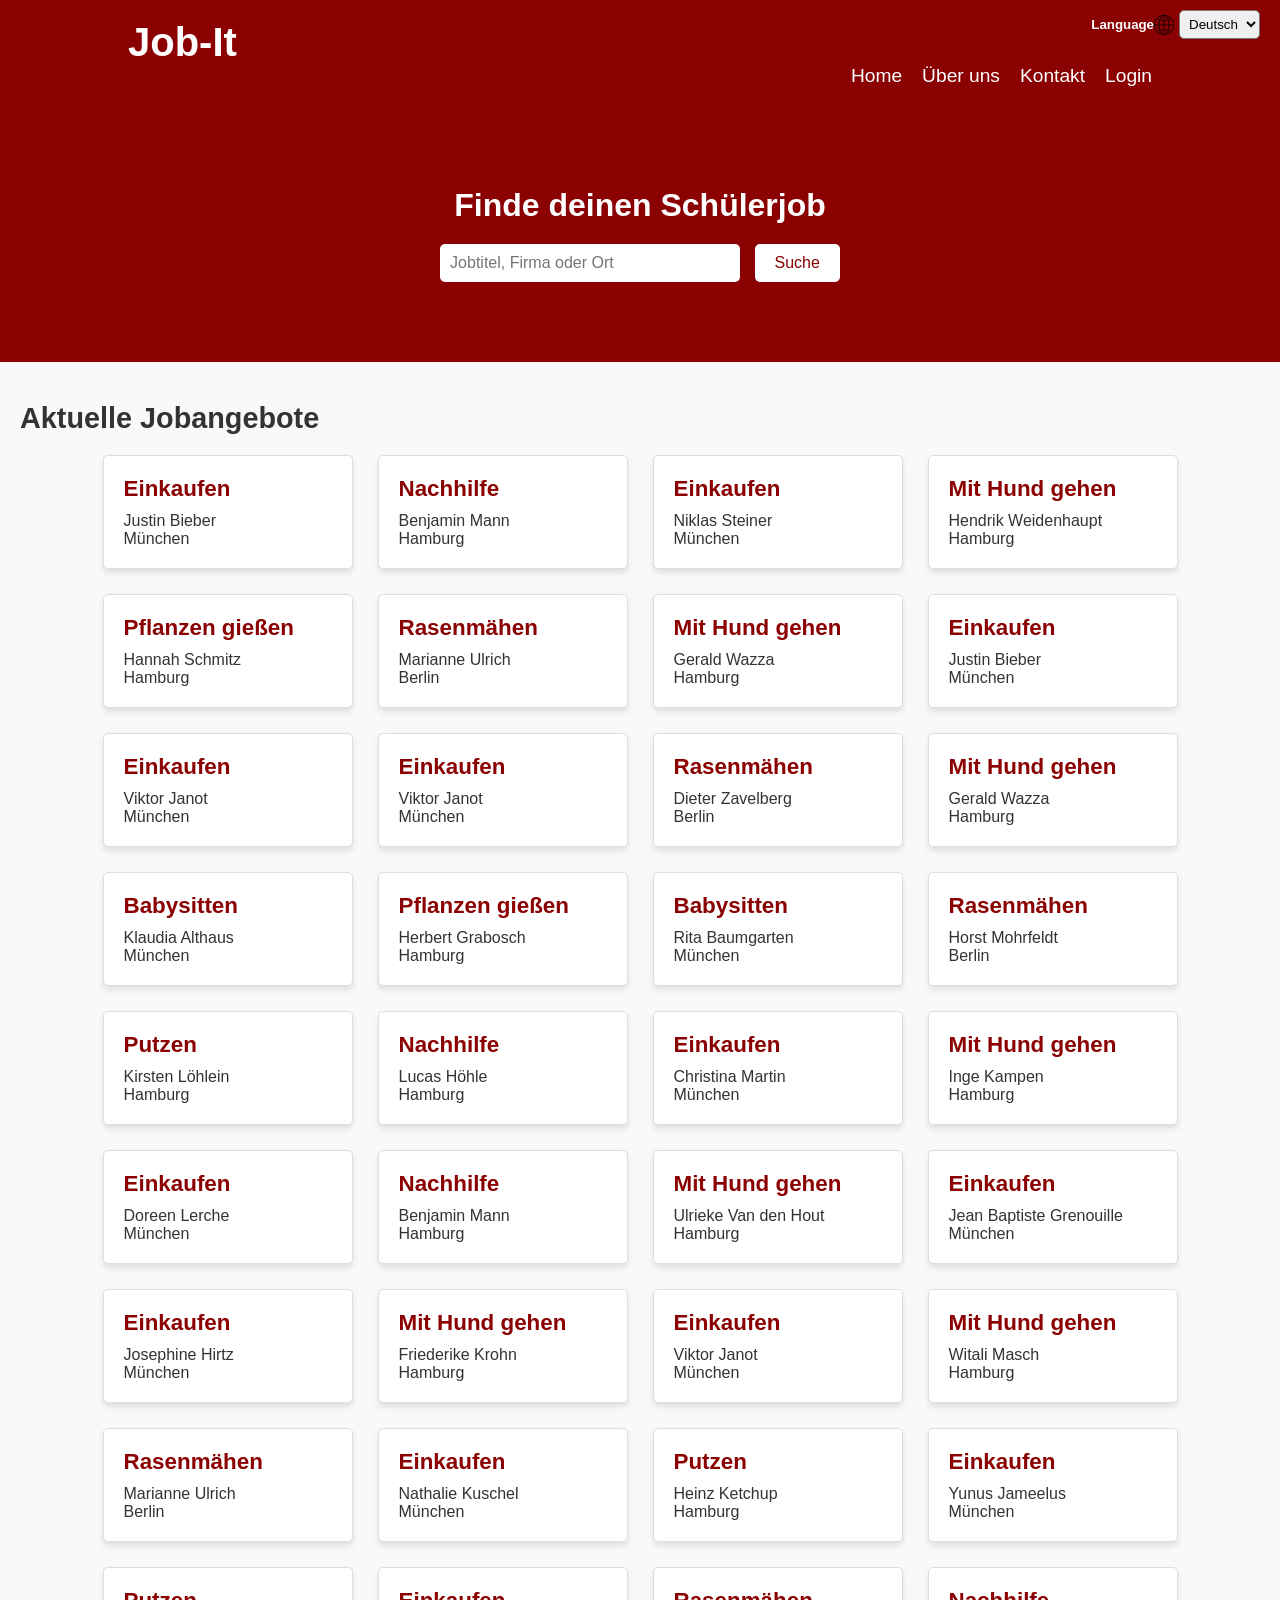
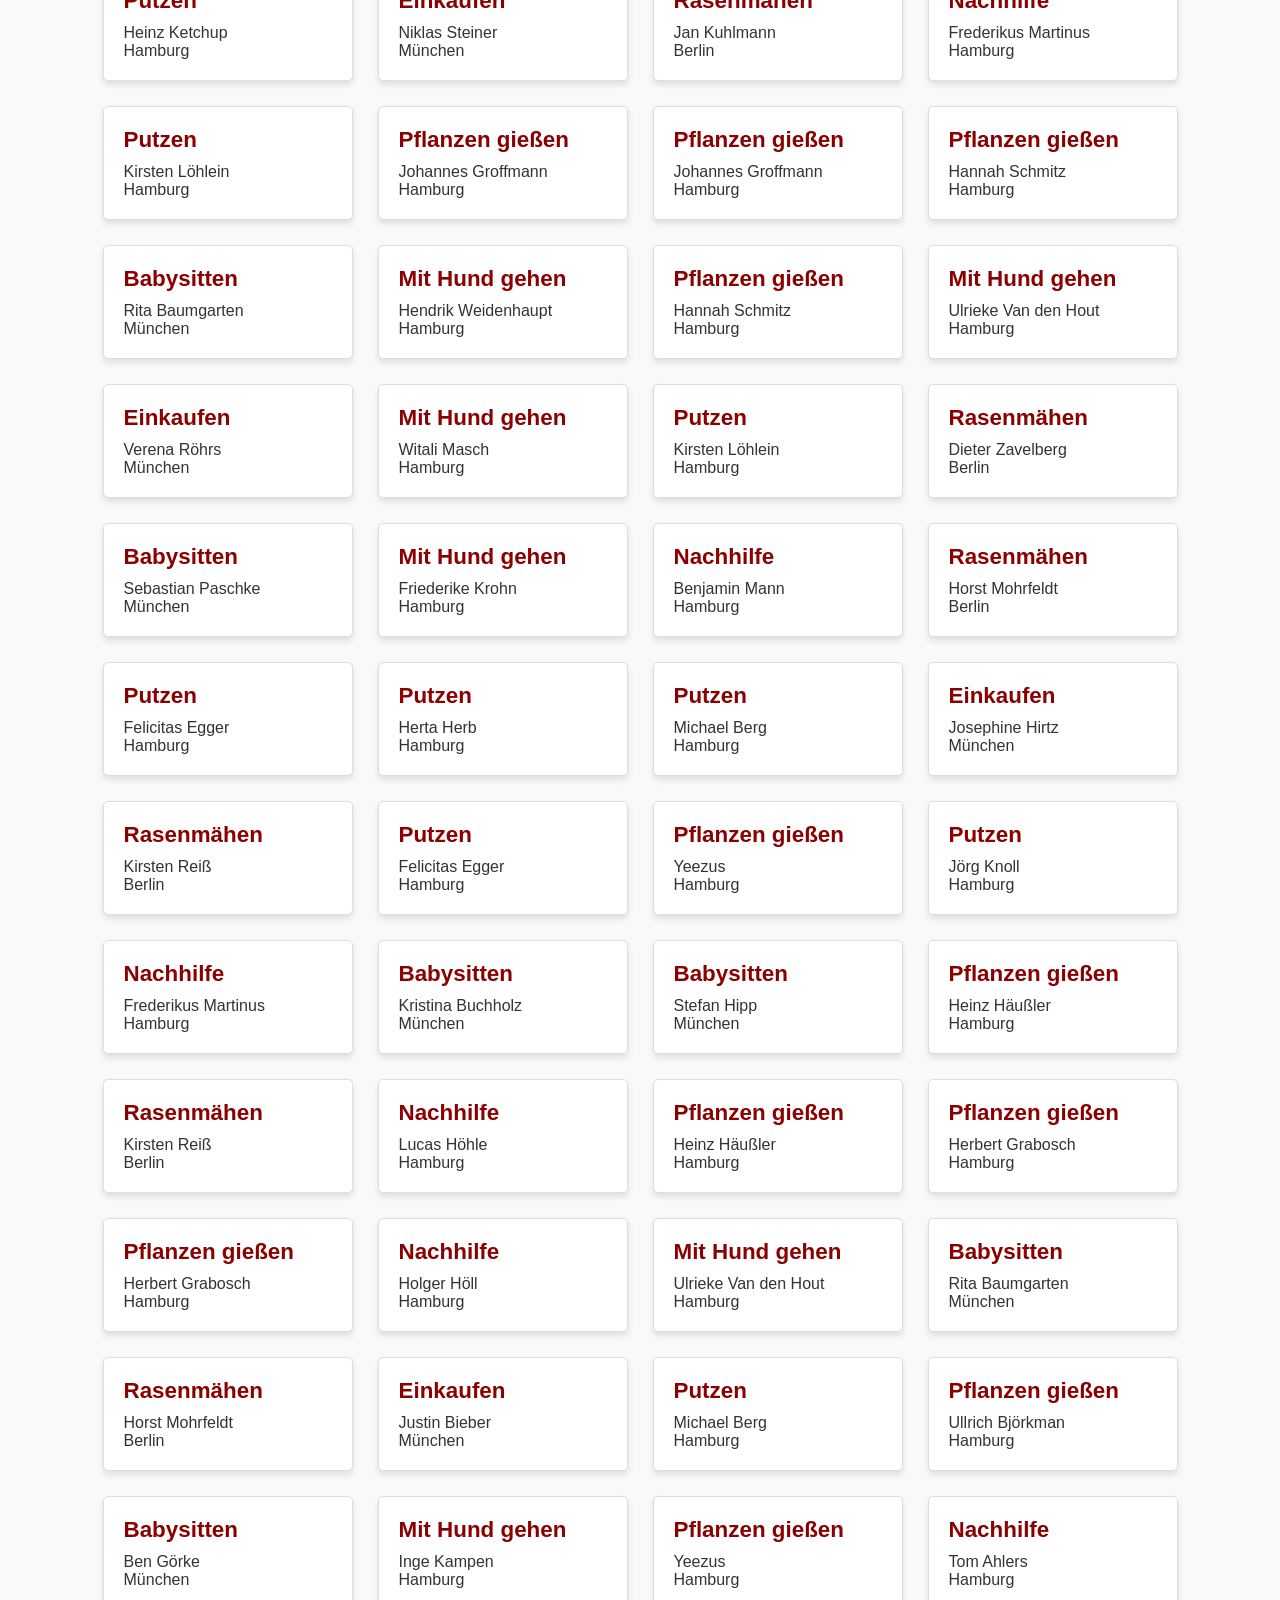
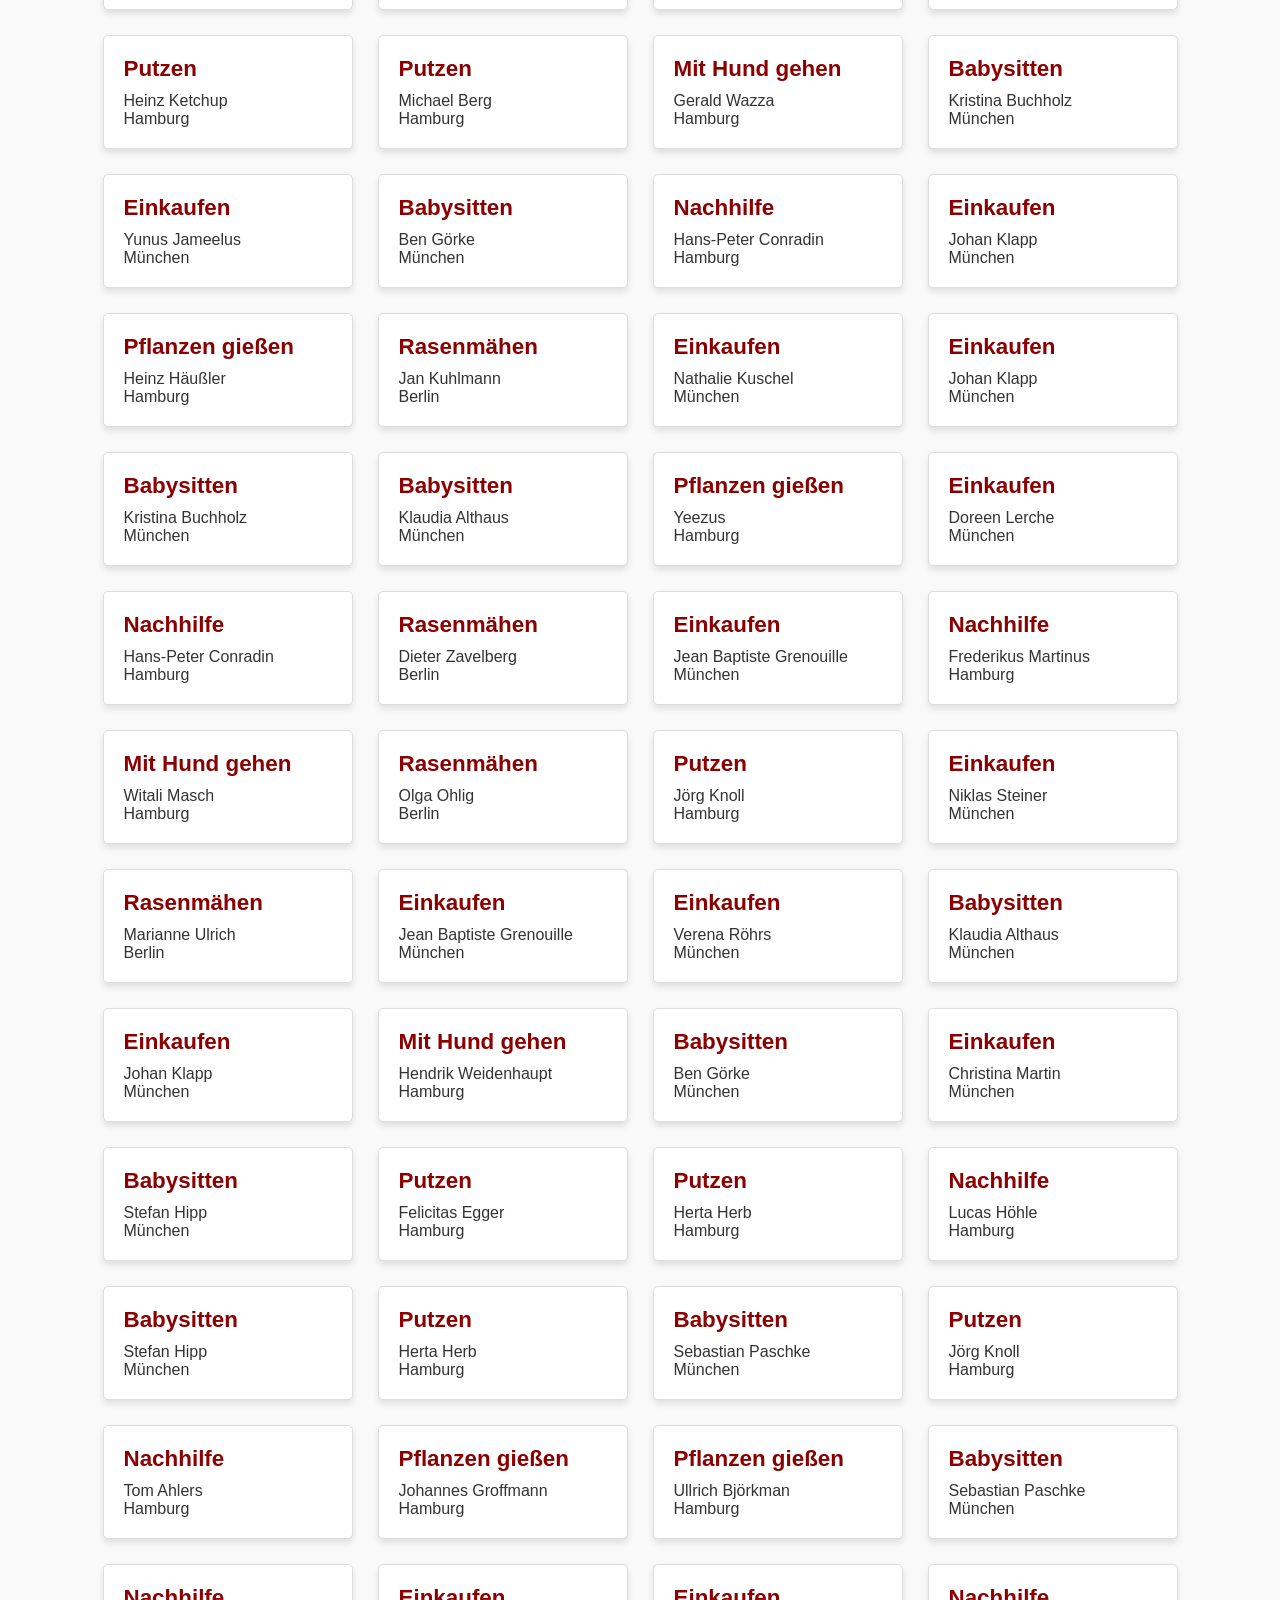
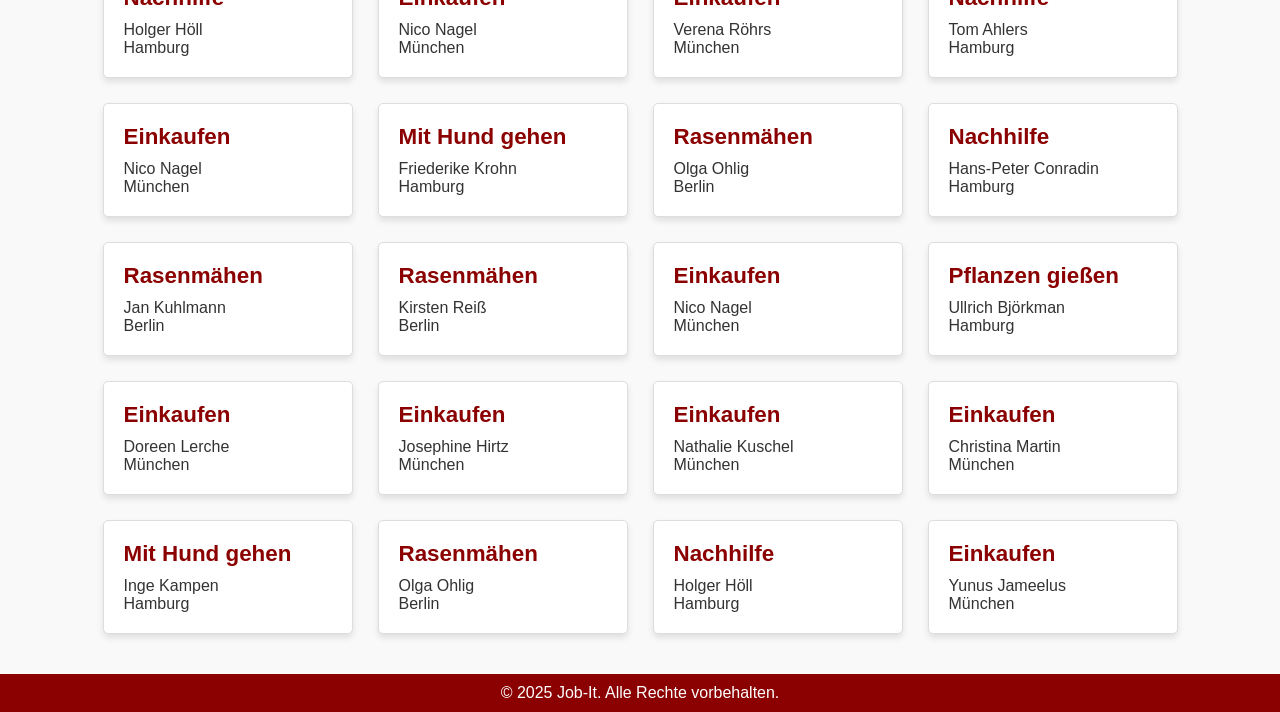
==== Jobithomeloggedin.html @ 68339551 "Add files via upload" ====
<!DOCTYPE html>
<html lang="de">
<head>
    <meta charset="UTF-8">
    <meta name="viewport" content="width=device-width, initial-scale=1.0">
    <title>Job It - Mach's dir leicht</title>
    <link rel="stylesheet" href="style.css">
</head>
<body>
    <header class="header">
        <div class="container">
            <h1>Job-It</h1>
            <nav>
                <ul>
                    <li><a href="Jobithome2.html" id="hometext">Home</a></li>
                    <li><a href="About.html" id="aboutus">Über uns</a></li>
                    <li><a href="#" id="contact">Kontakt</a></li>
                    <li><a href="Login.html" id="login">Login</a></li>
                </ul>
                
            </nav>
            <div class="language-selector">
                <h5>Language  </h5>
                <section></section>
                <img src="globe-icon.png" alt="Globus" class="globe-icon">
                <select id="language-dropdown" onchange="changeLanguage()">
                    <option value="de">Deutsch</option>
                    <option value="en">English</option>
                    <option value="zh">官话</option>
                </select>
            </div>
        </div>
    </header>

    <section class="hero">
        <div class="hero-content">
            <h2 id="hero-text">Finde deinen Schülerjob</h2>
            <input type="text" id="search" placeholder="Jobtitel, Firma oder Ort">
            <button onclick="searchJobs()">Suche</button>
        </div>
    </section>

    <section class="jobs">
        <h2 id="jobs-heading">Aktuelle Jobangebote</h2>
        <div id="job-list" class="job-list">
            <!-- Jobliste -->
        </div>
    </section>

    <footer>
        <div class="footer-container">
            <p id="footer-text">&copy; 2025 Job-It. Alle Rechte vorbehalten.</p>
        </div>
    </footer>

    <script src="script.js"></script>
</body>
</html>
---- style.css ----
/* Allgemeine Stile */
* {
    margin: 0;
    padding: 0;
    box-sizing: border-box;
}

body {
    font-family: Arial, sans-serif;
    background-color: white;
    color: #333;
}

.container {
    width: 80%;
    margin: 0 auto;
}

a {
    text-decoration: none;
    color: #8B0000; /* Dunkelrot */
}

header {
    background-color: #8B0000; /* Dunkelrot */
    color: white;
    padding: 20px 0;
}

header h1 {
    font-size: 2.5rem;
}

nav ul {
    list-style: none;
    display: flex;
    justify-content: flex-end;
}

nav ul li {
    margin-left: 20px;
    cursor: pointer;
}

nav ul li a {
    font-size: 1.2rem;
    color: white;
}

.language-selector {
    position: absolute;
    top: 10px;
    right: 20px;
    display: flex;
    align-items: center;
}

.language-selector select {
    margin-left: 5px;
    padding: 5px;
    border-radius: 5px;
}

.globe-icon {
    width: 20px;
    height: 20px;
}

.hero {
    background-color: #8B0000; /* Dunkelrot */
    color: white;
    text-align: center;
    padding: 80px 20px;
}

.hero h2 {
    font-size: 2rem;
    margin-bottom: 20px;
}

.hero input {
    padding: 10px;
    font-size: 1rem;
    width: 300px;
    margin-right: 10px;
    border: none;
    border-radius: 5px;
}

.hero button {
    padding: 10px 20px;
    font-size: 1rem;
    background-color: white;
    color: #8B0000;
    border: none;
    border-radius: 5px;
    cursor: pointer;
}

.hero button:hover {
    background-color: #f1f1f1;
}

.jobs {
    padding: 40px 20px;
    background-color: #f9f9f9;
}

.jobs h2 {
    font-size: 1.8rem;
    margin-bottom: 20px;
}

.job-list {
    display: flex;
    flex-wrap: wrap;
    gap: 25px;
    width: 100%;
    align-items: center;
    justify-content: center;
}

.job-card {
    background-color: white;
    border: 1px solid #ddd;
    padding: 20px;
    width: 250px;
    border-radius: 5px;
    box-shadow: 0 4px 6px rgba(0, 0, 0, 0.1);
}

.job-card h3 {
    font-size: 1.4rem;
    color: #8B0000;
    margin-bottom: 10px;
}

footer {
    background-color: #8B0000;
    color: white;
    text-align: center;
    padding: 10px;
    bottom: 0;
    position: relative;
    
}

.form-container {
width: 320px;
padding: 2rem;
color: #333; /* dark gray text */
margin: auto;
}
  
.title {
text-align: center;
font-size: 1.5rem;
line-height: 2rem;
font-weight: 700;
color: #8b0000; /* red title */
}
  
.form {
margin-top: 1.5rem;
}
  
.input-group {
margin-top: 0.25rem;
font-size: 0.875rem;
line-height: 1.25rem;
}
  
.input-group label {
display: block;
color: #666; /* dark gray label */
margin-bottom: 4px;
}
  
.input-group input {
width: 100%;
border-radius: 0.375rem;
border: 1px solid #ccc; /* light gray border */
outline: 0;
background-color: #f7f7f7; /* light gray background */
padding: 0.75rem 1rem;
color: #333; /* dark gray text */
}
  
.input-group input:focus {
border-color: #8b0000; /* red border on focus */
}
  
.forgot {
display: flex;
justify-content: flex-end;
font-size: 0.75rem;
line-height: 1rem;
color: #666; /* dark gray forgot password */
margin: 8px 0 14px 0;
}
  
.forgot a,
.signup a {
color: #333; /* dark gray link */
text-decoration: none;
font-size: 14px;
}
  
.forgot a:hover,
.signup a:hover {
text-decoration: underline #003cff; /* blue underline on hover */
}
  
.sign {
display: block;
width: 100%;
background-color: #8b0000; /* red button */
padding: 0.75rem;
text-align: center;
color: #fff; /* white text */
border: none;
border-radius: 0.375rem;
font-weight: 600;
cursor: pointer;
}
  
.signup {
text-align: center;
font-size: 0.75rem;
line-height: 1rem;
color: #666; /* dark gray signup */
}

.header {
top: 0;
position: sticky;
}

.loginwindow {
width: 60%;
height: 400px;
margin: auto;
padding: 70px;
}

.aboutustext {
text-align: center;
align-content: center;
}

.footer-container {
    width: 80%;
    margin: 0 auto;
}
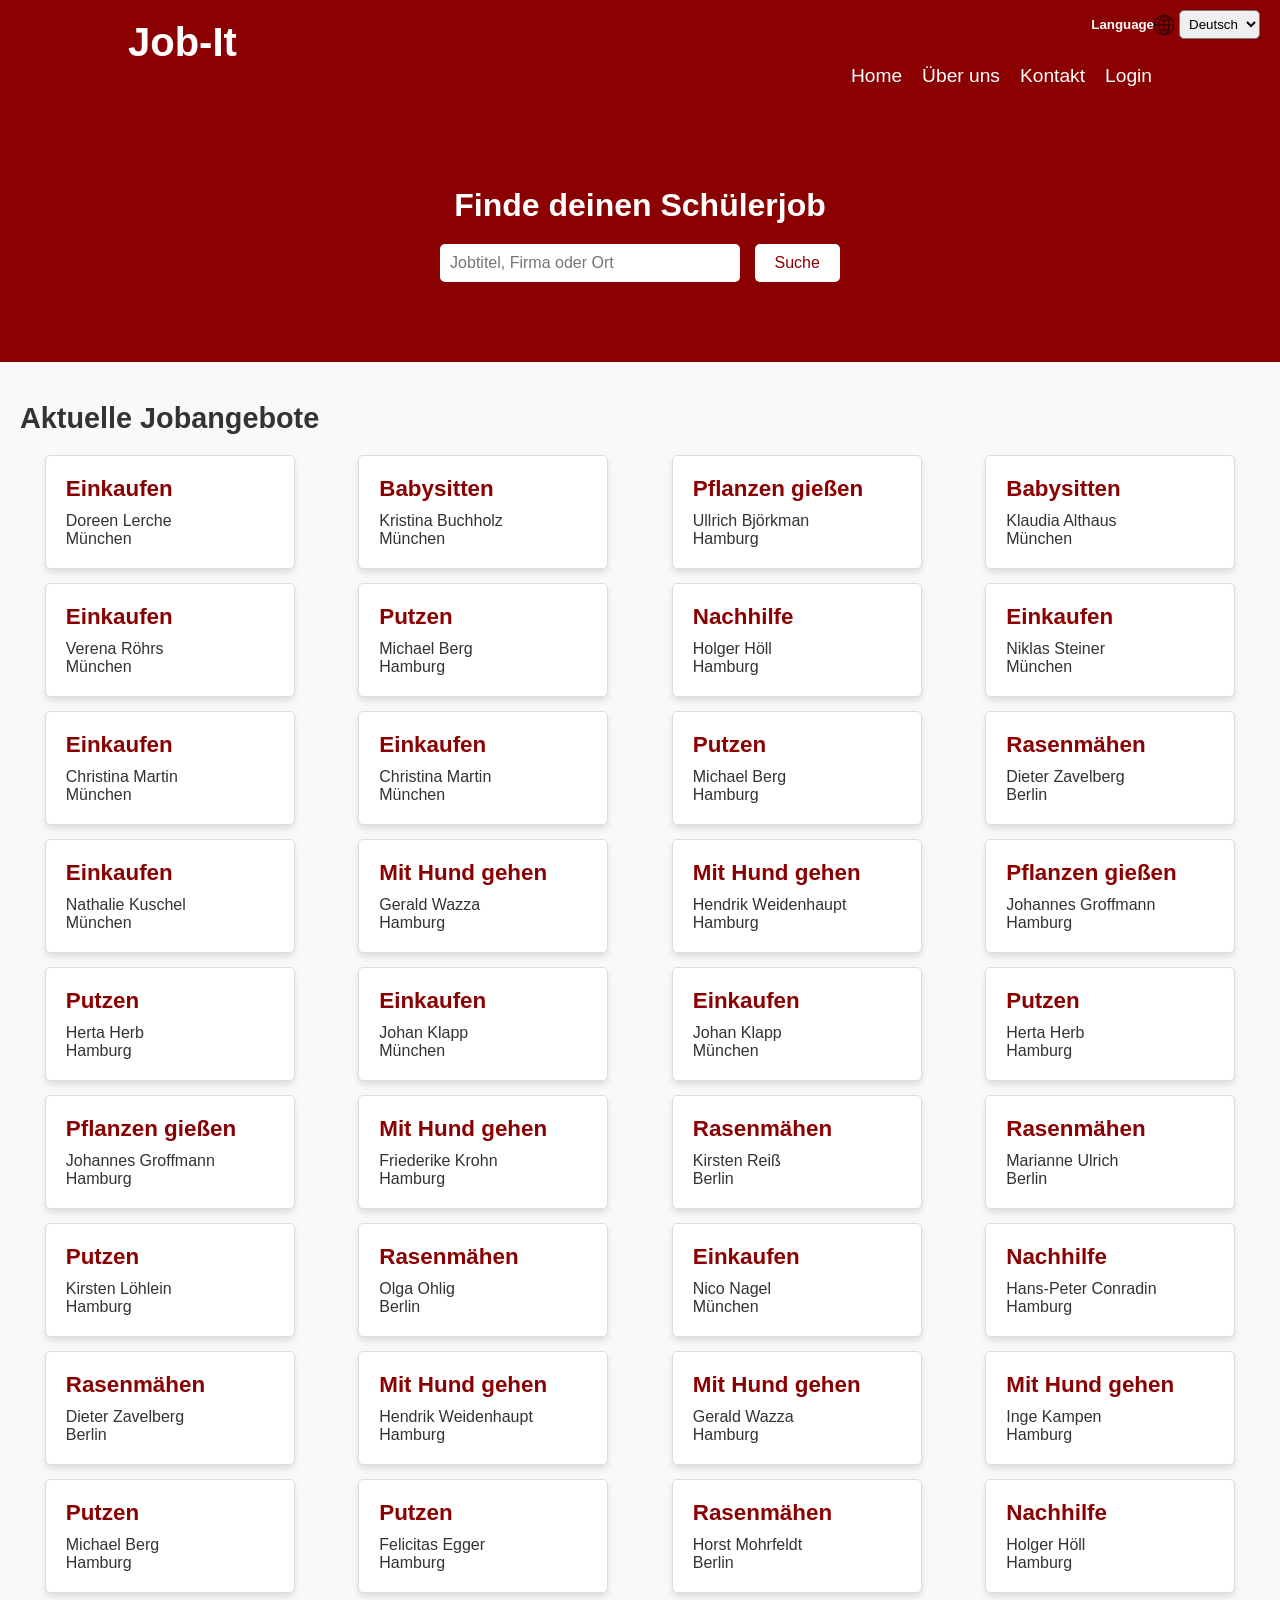
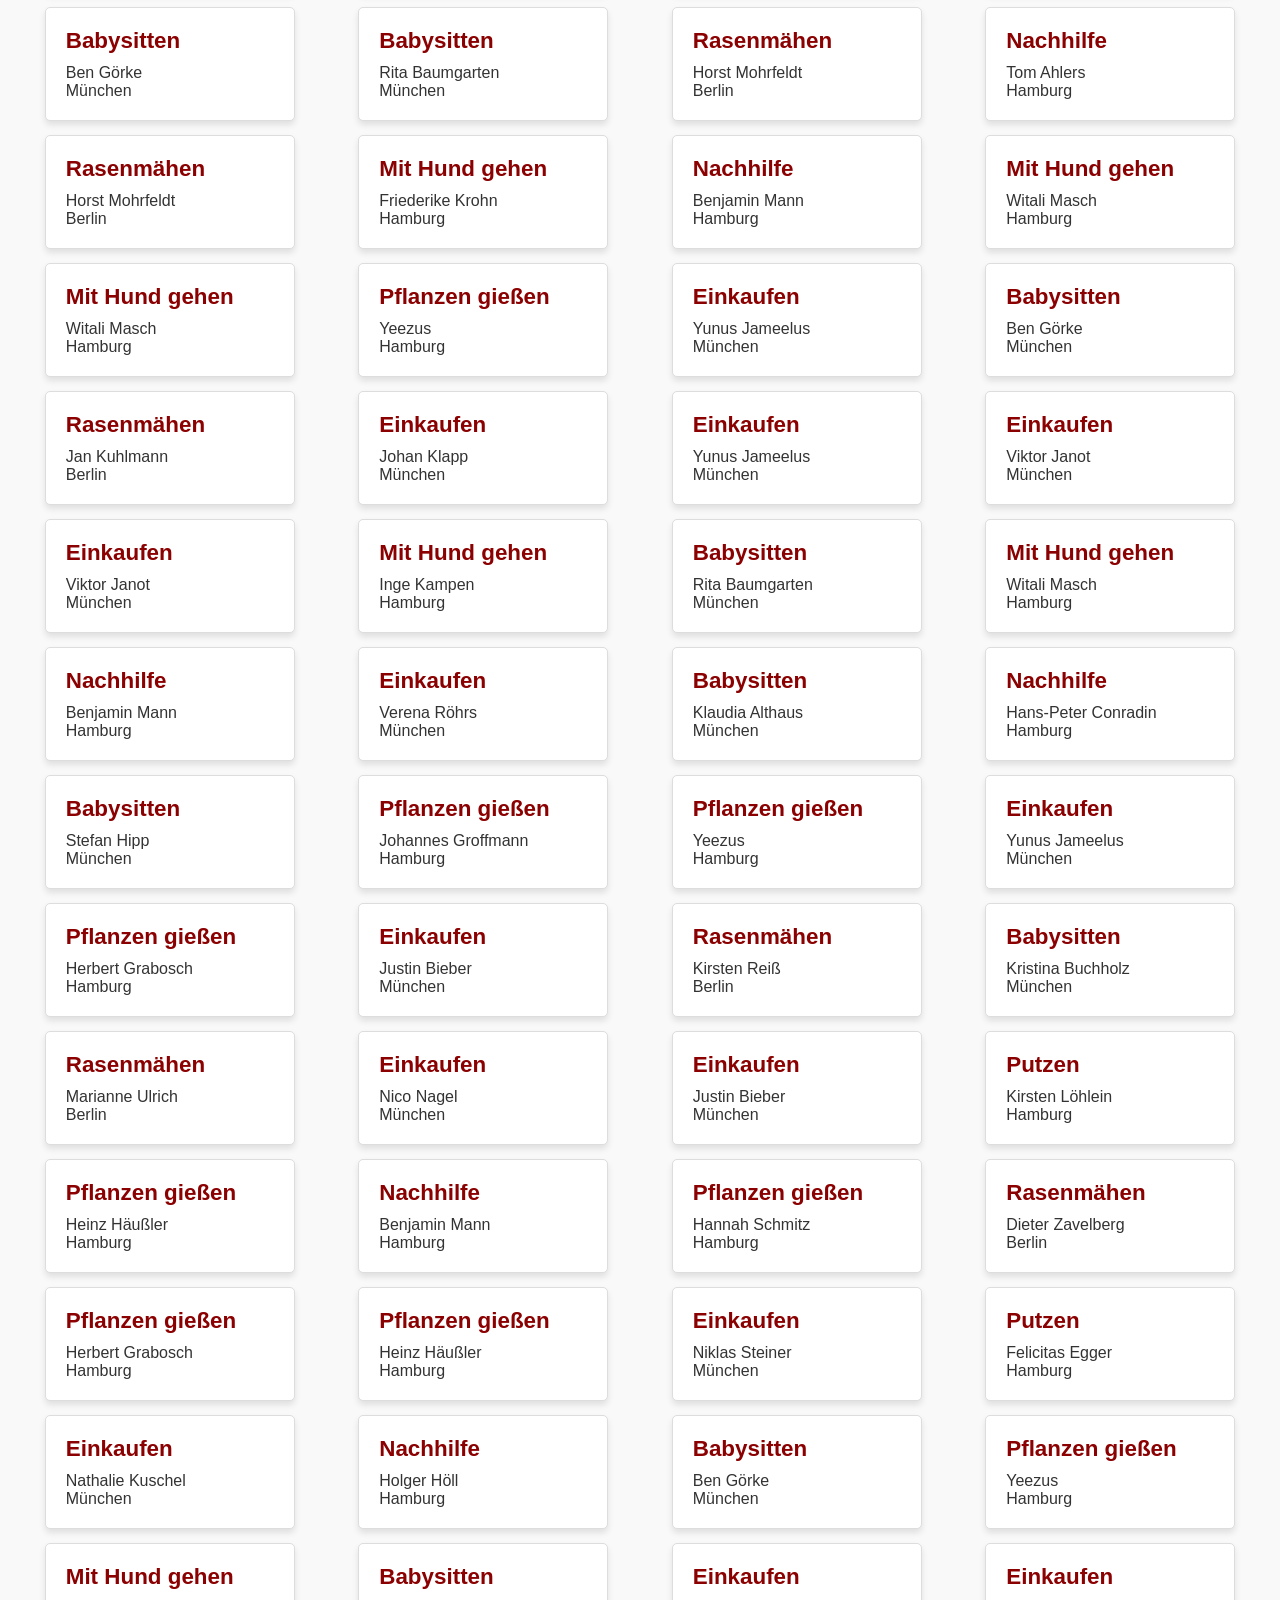
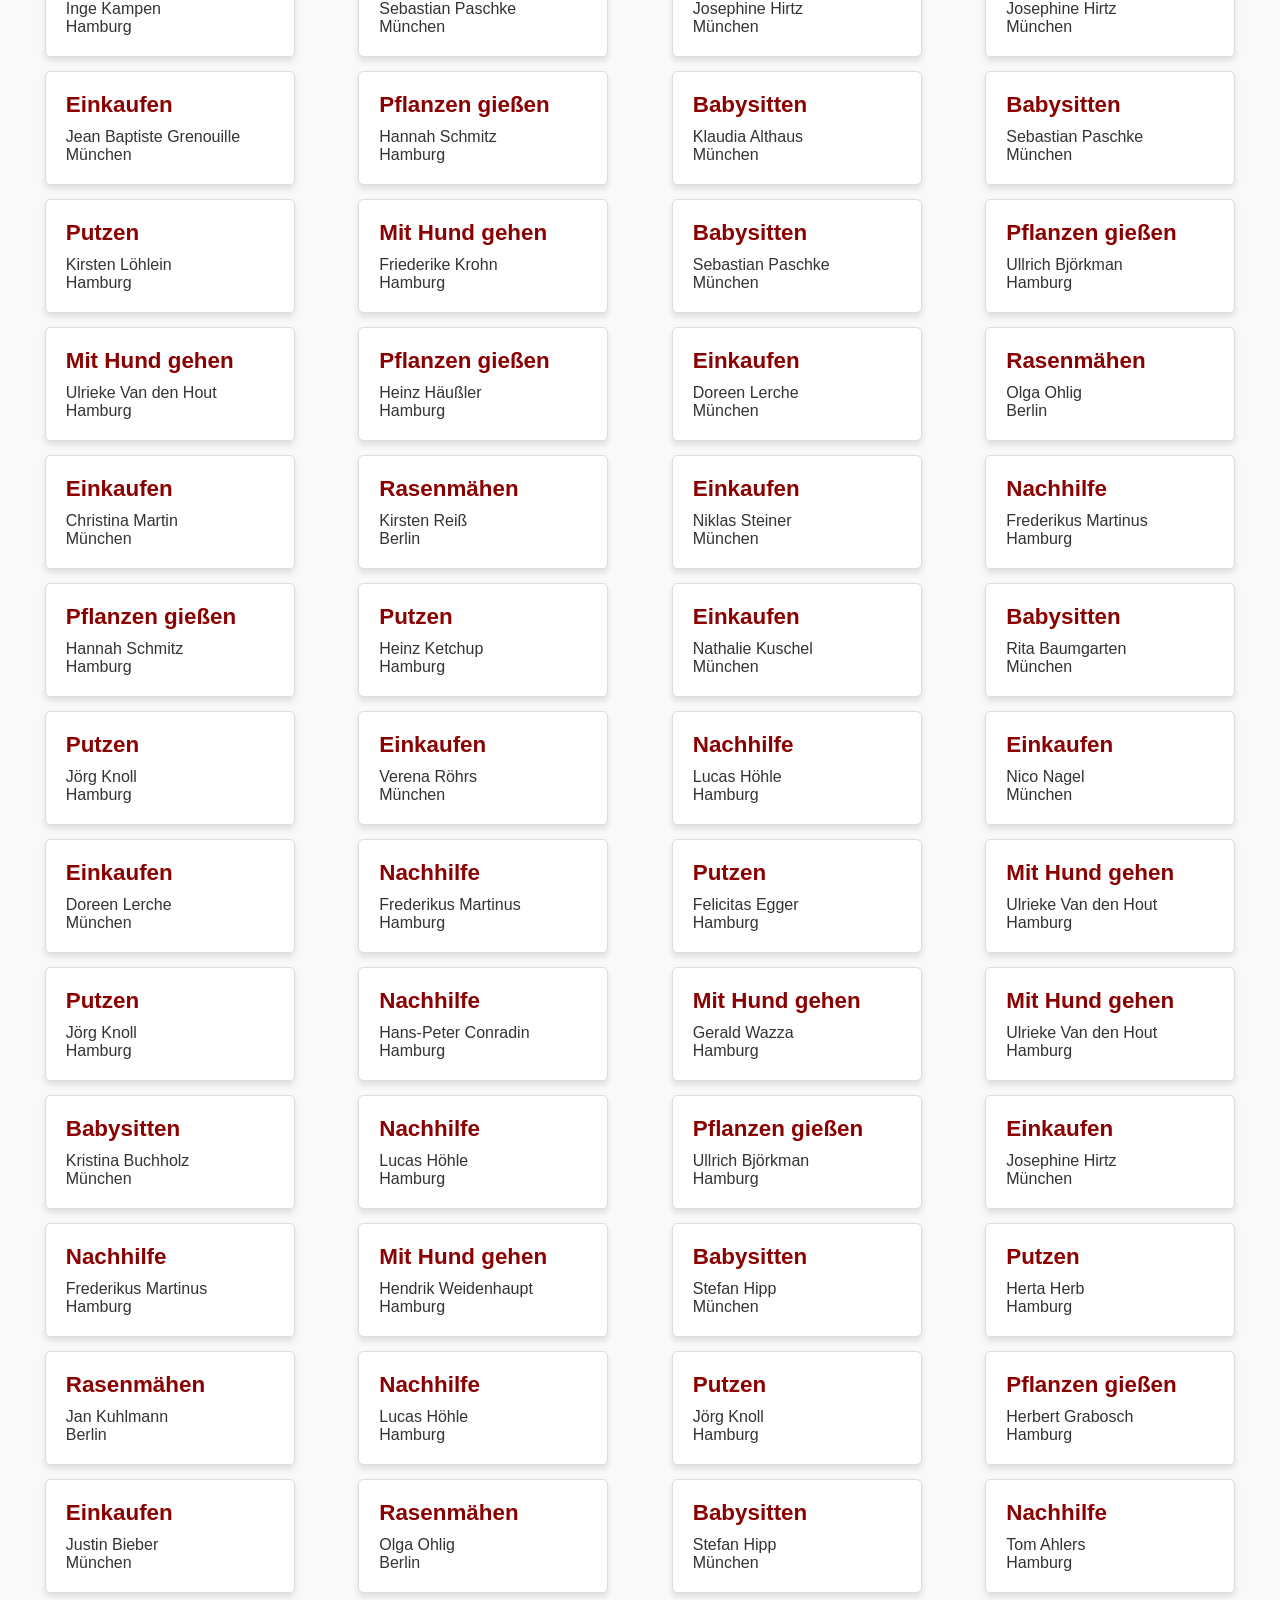
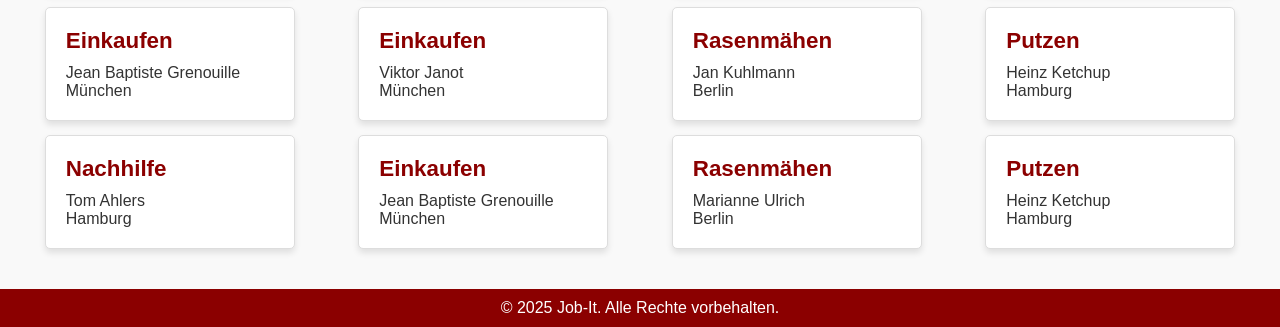
==== commit 26c76b0e: "Add files via upload" ====
--- a/Jobithomeloggedin.html
+++ b/Jobithomeloggedin.html
@@ -12,7 +12,7 @@
             <h1>Job-It</h1>
             <nav>
                 <ul>
-                    <li><a href="Jobithome2.html" id="hometext">Home</a></li>
+                    <li><a href="Index.html" id="hometext">Home</a></li>
                     <li><a href="About.html" id="aboutus">Über uns</a></li>
                     <li><a href="#" id="contact">Kontakt</a></li>
                     <li><a href="Login.html" id="login">Login</a></li>
--- a/style.css
+++ b/style.css
@@ -1,4 +1,4 @@
-/* Allgemeine Stile */
+
 * {
     margin: 0;
     padding: 0;
@@ -9,6 +9,9 @@
     font-family: Arial, sans-serif;
     background-color: white;
     color: #333;
+    display: flex;
+    flex-direction: column;
+    min-height: 100vh;
 }
 
 .container {
@@ -18,11 +21,11 @@
 
 a {
     text-decoration: none;
-    color: #8B0000; /* Dunkelrot */
+    color: #8B0000;
 }
 
 header {
-    background-color: #8B0000; /* Dunkelrot */
+    background-color: #8B0000;
     color: white;
     padding: 20px 0;
 }
@@ -67,7 +70,7 @@
 }
 
 .hero {
-    background-color: #8B0000; /* Dunkelrot */
+    background-color: #8B0000;
     color: white;
     text-align: center;
     padding: 80px 20px;
@@ -114,10 +117,10 @@
 .job-list {
     display: flex;
     flex-wrap: wrap;
-    gap: 25px;
+    gap: 14px;
     width: 100%;
     align-items: center;
-    justify-content: center;
+    justify-content: space-around;
 }
 
 .job-card {
@@ -135,20 +138,29 @@
     margin-bottom: 10px;
 }
 
+.shown {
+    display:block;
+}
+
+.hidden {
+    display:none;
+}
+
 footer {
     background-color: #8B0000;
     color: white;
     text-align: center;
     padding: 10px;
     bottom: 0;
-    position: relative;
-    
+    left: 0;
+    width: 100%;
+    align-content: center;
 }
 
 .form-container {
 width: 320px;
 padding: 2rem;
-color: #333; /* dark gray text */
+color: #333;
 margin: auto;
 }
   
@@ -157,7 +169,7 @@
 font-size: 1.5rem;
 line-height: 2rem;
 font-weight: 700;
-color: #8b0000; /* red title */
+color: #8b0000;
 }
   
 .form {
@@ -172,22 +184,22 @@
   
 .input-group label {
 display: block;
-color: #666; /* dark gray label */
+color: #666;
 margin-bottom: 4px;
 }
   
 .input-group input {
 width: 100%;
 border-radius: 0.375rem;
-border: 1px solid #ccc; /* light gray border */
+border: 1px solid #ccc;
 outline: 0;
-background-color: #f7f7f7; /* light gray background */
+background-color: #f7f7f7;
 padding: 0.75rem 1rem;
-color: #333; /* dark gray text */
+color: #333;
 }
   
 .input-group input:focus {
-border-color: #8b0000; /* red border on focus */
+border-color: #8b0000;
 }
   
 .forgot {
@@ -195,29 +207,29 @@
 justify-content: flex-end;
 font-size: 0.75rem;
 line-height: 1rem;
-color: #666; /* dark gray forgot password */
+color: #666;
 margin: 8px 0 14px 0;
 }
   
 .forgot a,
 .signup a {
-color: #333; /* dark gray link */
+color: #333;
 text-decoration: none;
 font-size: 14px;
 }
   
 .forgot a:hover,
 .signup a:hover {
-text-decoration: underline #003cff; /* blue underline on hover */
+text-decoration: underline #003cff;
 }
   
 .sign {
 display: block;
 width: 100%;
-background-color: #8b0000; /* red button */
+background-color: #8b0000;
 padding: 0.75rem;
 text-align: center;
-color: #fff; /* white text */
+color: #fff;
 border: none;
 border-radius: 0.375rem;
 font-weight: 600;
@@ -228,7 +240,7 @@
 text-align: center;
 font-size: 0.75rem;
 line-height: 1rem;
-color: #666; /* dark gray signup */
+color: #666;
 }
 
 .header {
@@ -241,6 +253,7 @@
 height: 400px;
 margin: auto;
 padding: 70px;
+flex: 1;
 }
 
 .aboutustext {
